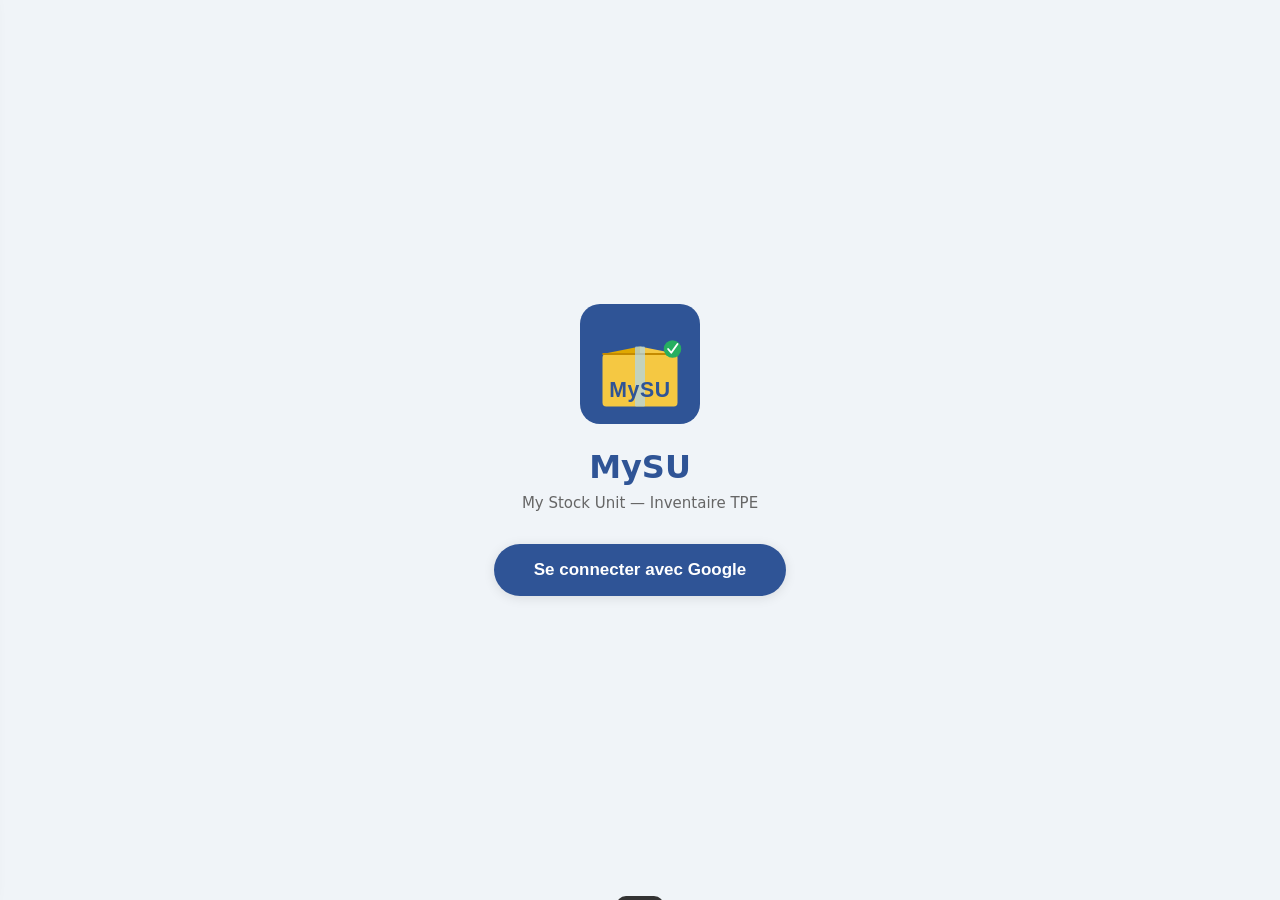
==== mysu/index.html @ 3d279bc9 "MySU v1.0 — PWA inventaire TPE complète (5 phases) Phase 1: Socle PWA + OAuth2 + tableau + gestes + " ====
<!DOCTYPE html>
<html lang="fr">
<head>
  <meta charset="UTF-8">
  <meta name="viewport" content="width=device-width, initial-scale=1.0, user-scalable=no">
  <meta name="theme-color" content="#2F5496">
  <meta name="apple-mobile-web-app-capable" content="yes">
  <meta name="apple-mobile-web-app-status-bar-style" content="black-translucent">
  <title>MySU</title>
  <link rel="manifest" href="manifest.json">
  <link rel="icon" href="icon.svg" type="image/svg+xml">
  <link rel="apple-touch-icon" href="icon.svg">
  <link rel="stylesheet" href="style.css">
</head>
<body>

  <!-- OFFLINE BANNER -->
  <div id="offline-banner">⚠ Mode offline — données en cache</div>

  <!-- ======== LOGIN SCREEN ======== -->
  <div id="login-screen">
    <img src="icon.svg" alt="MySU">
    <h1>MySU</h1>
    <p>My Stock Unit — Inventaire TPE</p>
    <button id="btn-login">Se connecter avec Google</button>
  </div>

  <!-- ======== ONBOARDING SCREEN ======== -->
  <div id="onboarding-screen">
    <h2>Bienvenue sur MySU !</h2>
    <p>Connecte ton inventaire Google Sheet ou crée-en un nouveau.</p>
    <div class="onboard-buttons">
      <button class="onboard-btn primary" id="btn-pick-existing">📂 Choisir un Sheet existant</button>
      <button class="onboard-btn secondary" id="btn-create-new">✨ Créer un nouvel inventaire</button>
    </div>
  </div>

  <!-- ======== MAIN APP ======== -->
  <div id="app-screen">

    <!-- Top bar -->
    <div id="top-bar">
      <div>
        <h1>MySU</h1>
        <div class="user-email" id="user-email"></div>
      </div>
      <button id="btn-refresh" title="Actualiser">🔄</button>
    </div>

    <!-- Selection banner -->
    <div id="selection-banner">
      <span class="sel-count" id="sel-count">0 article(s)</span>
      <div class="sel-actions">
        <button class="sel-btn sel-btn-copy" id="btn-sel-copy">Copier</button>
        <button class="sel-btn sel-btn-email" id="btn-sel-email">Email</button>
        <button class="sel-btn sel-btn-cancel" id="btn-sel-cancel">Annuler</button>
      </div>
    </div>

    <!-- Table area -->
    <div id="table-container">
      <div class="table-section-title">Stock</div>
      <table id="stock-table">
        <thead>
          <tr>
            <th class="col-check">☐</th>
            <th>Produit</th>
            <th>TPE</th>
            <th>Base</th>
            <th>Banque</th>
            <th>Date</th>
            <th>Client</th>
          </tr>
        </thead>
        <tbody>
          <tr><td colspan="7" style="text-align:center;color:#999;padding:30px;">Chargement...</td></tr>
        </tbody>
      </table>

      <div class="separator"></div>

      <div class="table-section-title">Demandes d'intervention</div>
      <table id="demandes-table">
        <thead>
          <tr>
            <th>Demande</th>
            <th>Compte</th>
            <th>Raison Sociale</th>
          </tr>
        </thead>
        <tbody>
          <tr><td colspan="3" style="text-align:center;color:#999;padding:20px;">Chargement...</td></tr>
        </tbody>
      </table>
    </div>

    <!-- Action bar -->
    <div id="action-bar">
      <button id="btn-menu">
        <span class="bar-icon">☰</span>
        <span class="bar-label">Menu</span>
      </button>
      <button id="btn-scan">
        <span class="bar-icon">📷</span>
        <span class="bar-label">Scan</span>
      </button>
      <button id="btn-add">
        <span class="bar-icon">＋</span>
        <span class="bar-label">Ajouter</span>
      </button>
      <button id="btn-email">
        <span class="bar-icon">✉</span>
        <span class="bar-label">Email</span>
        <span class="email-badge" id="email-badge">0</span>
      </button>
    </div>
  </div>

  <!-- ======== SIDE MENU ======== -->
  <div id="menu-overlay"></div>
  <div id="side-menu">
    <button id="btn-menu-close">✕</button>
    <h2>☰ Paramètres</h2>

    <div class="menu-group">
      <label>Nom du fichier</label>
      <input type="text" id="menu-sheet-name" placeholder="Inventaire Avril 2026">
    </div>

    <div class="menu-group">
      <label>ID du Sheet</label>
      <input type="text" id="menu-sheet-id" readonly>
    </div>

    <div class="menu-group">
      <label>Compte Google</label>
      <div id="menu-email" style="padding:10px 0;font-size:14px;color:#333;">—</div>
    </div>

    <div class="menu-group">
      <label>Thème</label>
      <div style="display:flex;gap:8px;">
        <button class="choice-btn selected" id="btn-theme-light" data-theme="light">☀️ Clair</button>
        <button class="choice-btn" id="btn-theme-dark" data-theme="dark">🌙 Sombre</button>
      </div>
    </div>

    <button id="btn-change-sheet">📂 Changer de Sheet</button>
    <button id="btn-logout">🚪 Se déconnecter</button>
  </div>

  <!-- ======== ADD FORM MODAL ======== -->
  <div id="add-modal">
    <div id="add-form">
      <h2>＋ Ajouter un article</h2>

      <div class="form-group">
        <label>Produit</label>
        <select id="add-product"></select>
      </div>

      <div class="form-group">
        <label>Barcode TPE</label>
        <input type="text" id="add-tpe" placeholder="Numéro du TPE" inputmode="numeric">
      </div>

      <div class="form-group" id="add-base-group">
        <label>Barcode Base</label>
        <input type="text" id="add-base" placeholder="Numéro de la base" inputmode="numeric">
      </div>

      <div class="form-group">
        <label>Banque</label>
        <input type="hidden" id="add-banque-value" value="JDC">
        <div class="btn-group" id="banque-buttons">
          <button type="button" class="choice-btn selected" data-value="JDC">JDC</button>
          <button type="button" class="choice-btn" data-value="CRCA31">CRCA31</button>
          <button type="button" class="choice-btn" data-value="">Autre</button>
        </div>
      </div>

      <div class="form-group">
        <label>Date</label>
        <input type="date" id="add-date">
      </div>

      <div class="form-group">
        <label>Client</label>
        <input type="hidden" id="add-client-value" value="MLSTECH / BARDOUX A.">
        <div class="btn-group" id="client-buttons">
          <button type="button" class="choice-btn selected" data-value="MLSTECH / BARDOUX A.">MLSTECH / BARDOUX A.</button>
          <button type="button" class="choice-btn" data-value="RECEP. (RET. GARANTIE)">RECEP. (RET. GARANTIE)</button>
          <button type="button" class="choice-btn" data-value="RECEPTION">RECEPTION</button>
          <button type="button" class="choice-btn" data-value="">Autre</button>
        </div>
      </div>

      <button id="btn-add-submit">AJOUTER AU STOCK</button>
      <button id="btn-add-cancel">Annuler</button>
    </div>
  </div>

  <!-- ======== ACTION SHEET (swipe) ======== -->
  <div id="action-sheet">
    <div id="action-sheet-content">
      <h3></h3>
      <div class="action-subtitle"></div>
      <div id="action-options"></div>
      <button id="btn-action-cancel">Annuler</button>
    </div>
  </div>

  <!-- ======== BASKET MODAL ======== -->
  <div id="basket-modal">
    <div id="basket-content">
      <h3>Panier Email</h3>
      <div id="basket-count"></div>
      <div id="basket-list"></div>
      <button id="btn-basket-send" class="basket-btn-send">Copier + ouvrir Gmail</button>
      <button id="btn-basket-clear" class="basket-btn-clear">Vider le panier</button>
      <button id="btn-basket-close" class="basket-btn-close">Fermer</button>
    </div>
  </div>

  <!-- ======== SCAN MODE CHOOSER ======== -->
  <div id="scan-chooser">
    <div id="scan-chooser-content">
      <h3>Scanner / Photo</h3>
      <div class="action-option blue" id="btn-mode-barcode">
        <div class="action-icon">📷</div>
        <div>
          <div class="action-text">Scan barcode</div>
          <div class="action-desc">Caméra temps réel — ZXing</div>
        </div>
      </div>
      <div class="action-option green" id="btn-mode-camera">
        <div class="action-icon">📸</div>
        <div>
          <div class="action-text">Photo étiquette</div>
          <div class="action-desc">Prendre une photo — OCR Tesseract</div>
        </div>
      </div>
      <div class="action-option gray" id="btn-mode-gallery">
        <div class="action-icon">🖼️</div>
        <div>
          <div class="action-text">Depuis la galerie</div>
          <div class="action-desc">Sélectionner une image existante</div>
        </div>
      </div>
      <button id="btn-scan-chooser-close" class="scan-result-btn-cancel">Annuler</button>
    </div>
  </div>

  <!-- ======== OCR OVERLAY ======== -->
  <div id="ocr-overlay">
    <input type="file" id="ocr-file-input" accept="image/*" style="display:none;">
  </div>

  <!-- ======== OCR PROGRESS ======== -->
  <div id="ocr-progress">
    <div class="spinner"></div>
    <div id="ocr-progress-text">Analyse en cours...</div>
  </div>

  <!-- ======== OCR RESULT ======== -->
  <div id="ocr-result">
    <div id="ocr-result-content"></div>
  </div>

  <!-- ======== SCANNER OVERLAY ======== -->
  <div id="scanner-overlay">
    <div id="scanner-header">
      <h3>Scanner un barcode</h3>
      <button id="btn-scanner-close">✕</button>
    </div>
    <div id="scanner-viewport">
      <video id="scanner-video" autoplay playsinline muted></video>
      <div id="scanner-zone">
        <div class="scan-corner tl"></div>
        <div class="scan-corner tr"></div>
        <div class="scan-corner bl"></div>
        <div class="scan-corner br"></div>
        <div id="scanner-line"></div>
      </div>
    </div>
    <div id="scanner-status">Initialisation...</div>
  </div>

  <!-- ======== SCAN RESULT ======== -->
  <div id="scan-result">
    <div id="scan-result-content"></div>
  </div>

  <!-- ======== LEARNING MODE ======== -->
  <div id="learning-modal">
    <div id="learning-content"></div>
  </div>

  <!-- ======== CONFIRM DIALOG ======== -->
  <div id="confirm-dialog">
    <div id="confirm-dialog-box">
      <h3></h3>
      <p></p>
      <div class="confirm-buttons">
        <button id="btn-confirm-no">Annuler</button>
        <button id="btn-confirm-yes">Confirmer</button>
      </div>
    </div>
  </div>

  <!-- ======== TOAST ======== -->
  <div id="toast"></div>

  <!-- ======== LOADING ======== -->
  <div id="loading"><div class="spinner"></div></div>

  <!-- ======== SCRIPTS ======== -->
  <script src="https://accounts.google.com/gsi/client" onload="onGisLoaded()" async defer></script>
  <script src="https://apis.google.com/js/api.js" onload="onGapiLoaded()" async defer></script>
  <script src="zxing.min.js" defer></script>
  <script src="sheets.js"></script>
  <script src="ui.js"></script>
  <script src="gestures.js"></script>
  <script src="tesseract.min.js"></script>
  <script src="clipboard.js"></script>
  <script src="scanner.js"></script>
  <script src="ocr.js"></script>
  <script src="rules.js"></script>
  <script src="offline.js"></script>
  <script src="app.js"></script>

  <!-- Service Worker -->
  <script>
    if ('serviceWorker' in navigator) {
      navigator.serviceWorker.register('service-worker.js')
        .then(() => console.log('SW registered'))
        .catch(err => console.error('SW error:', err));
    }
  </script>

</body>
</html>
---- mysu/style.css ----
/* ============================================
   MySU — Style principal
   ============================================ */

:root {
  --primary: #2F5496;
  --primary-light: #e8f0fe;
  --green: #28a745;
  --green-bg: #d4edda;
  --gray: #6c757d;
  --gray-bg: #e9ecef;
  --red: #dc3545;
  --red-bg: #f8d7da;
  --orange: #f0ad4e;
  --orange-bg: #fff3cd;
  --white: #ffffff;
  --bg: #f0f4f8;
  --text: #1a1a2e;
  --text-light: #666;
  --shadow: 0 2px 12px rgba(0,0,0,0.1);
  --radius: 12px;
}

* { margin: 0; padding: 0; box-sizing: border-box; }

body {
  font-family: 'Segoe UI', system-ui, -apple-system, sans-serif;
  background: var(--bg);
  color: var(--text);
  min-height: 100vh;
  display: flex;
  flex-direction: column;
  -webkit-user-select: none;
  user-select: none;
  overflow-x: hidden;
}

/* ---- HEADER / OFFLINE BANNER ---- */
#offline-banner {
  display: none;
  background: var(--orange-bg);
  color: #856404;
  text-align: center;
  padding: 8px;
  font-size: 13px;
  font-weight: 600;
  border-bottom: 2px solid var(--orange);
}

#offline-banner.visible { display: block; }

/* ---- LOGIN SCREEN ---- */
#login-screen {
  display: flex;
  flex-direction: column;
  align-items: center;
  justify-content: center;
  flex: 1;
  padding: 40px 20px;
  text-align: center;
}

#login-screen img {
  width: 120px;
  height: 120px;
  margin-bottom: 24px;
}

#login-screen h1 {
  font-size: 32px;
  color: var(--primary);
  margin-bottom: 8px;
}

#login-screen p {
  color: var(--text-light);
  margin-bottom: 32px;
  font-size: 15px;
}

#btn-login {
  background: var(--primary);
  color: white;
  border: none;
  padding: 16px 40px;
  border-radius: 50px;
  font-size: 17px;
  font-weight: bold;
  cursor: pointer;
  box-shadow: var(--shadow);
  transition: transform 0.15s;
}

#btn-login:active { transform: scale(0.96); }

/* ---- ONBOARDING ---- */
#onboarding-screen {
  display: none;
  flex-direction: column;
  align-items: center;
  justify-content: center;
  flex: 1;
  padding: 40px 20px;
  text-align: center;
}

#onboarding-screen h2 {
  color: var(--primary);
  margin-bottom: 12px;
}

#onboarding-screen p {
  color: var(--text-light);
  margin-bottom: 24px;
  max-width: 400px;
}

.onboard-buttons {
  display: flex;
  flex-direction: column;
  gap: 12px;
  width: 100%;
  max-width: 320px;
}

.onboard-btn {
  padding: 16px;
  border-radius: var(--radius);
  font-size: 15px;
  font-weight: 600;
  cursor: pointer;
  border: 2px solid var(--primary);
  transition: transform 0.15s;
}

.onboard-btn:active { transform: scale(0.96); }

.onboard-btn.primary {
  background: var(--primary);
  color: white;
}

.onboard-btn.secondary {
  background: white;
  color: var(--primary);
}

/* ---- MAIN APP ---- */
#app-screen {
  display: none;
  flex-direction: column;
  flex: 1;
  padding-bottom: 70px; /* space for action bar */
}

/* Top bar */
#top-bar {
  background: var(--primary);
  color: white;
  padding: 14px 20px;
  display: flex;
  align-items: center;
  justify-content: space-between;
  box-shadow: 0 2px 8px rgba(0,0,0,0.15);
}

#top-bar h1 {
  font-size: 20px;
  font-weight: bold;
}

#top-bar .user-email {
  font-size: 12px;
  opacity: 0.8;
}

#btn-refresh {
  background: none;
  border: none;
  color: white;
  font-size: 22px;
  cursor: pointer;
  padding: 4px 8px;
}

/* ---- TABLE AREA ---- */
#table-container {
  flex: 1;
  overflow-y: auto;
  overflow-x: auto;
  padding: 12px;
  -webkit-overflow-scrolling: touch;
}

.table-section-title {
  font-size: 14px;
  font-weight: bold;
  color: var(--primary);
  padding: 10px 6px 6px;
  text-transform: uppercase;
  letter-spacing: 0.5px;
}

.separator {
  height: 16px;
  border-bottom: 2px dashed #ccc;
  margin: 8px 0 16px;
}

/* Table */
#stock-table, #demandes-table {
  width: 100%;
  border-collapse: collapse;
  font-size: 13px;
  background: white;
  border-radius: var(--radius);
  overflow: hidden;
  box-shadow: var(--shadow);
  margin-bottom: 8px;
}

#stock-table th, #demandes-table th {
  background: var(--primary);
  color: white;
  padding: 10px 8px;
  text-align: left;
  font-size: 12px;
  font-weight: 600;
  white-space: nowrap;
  position: sticky;
  top: 0;
  z-index: 2;
}

#stock-table td, #demandes-table td {
  padding: 10px 8px;
  border-bottom: 1px solid #eee;
  white-space: nowrap;
  max-width: 180px;
  overflow: hidden;
  text-overflow: ellipsis;
}

#stock-table tbody tr, #demandes-table tbody tr {
  transition: background 0.2s, transform 0.2s;
  position: relative;
  touch-action: pan-y;
}

/* Row states */
tr.status-posed { background: var(--green-bg) !important; }
tr.status-transferred { background: var(--gray-bg) !important; }
tr.status-deleted { background: var(--red-bg) !important; }
tr.status-deleted td { text-decoration: line-through; color: #999; }

/* Checkbox column */
td.col-check, th.col-check {
  width: 36px;
  text-align: center;
  padding: 10px 4px;
}

td.col-check input[type="checkbox"] {
  width: 18px;
  height: 18px;
  cursor: pointer;
  accent-color: var(--primary);
}

/* Row swiping visual */
tr.swiping-right { background: var(--green-bg) !important; }
tr.swiping-left { background: var(--red-bg) !important; }

/* ---- SELECTION BANNER ---- */
#selection-banner {
  display: none;
  position: fixed;
  top: 0;
  left: 0;
  right: 0;
  background: var(--primary);
  color: white;
  padding: 12px 16px;
  z-index: 100;
  align-items: center;
  justify-content: space-between;
  box-shadow: 0 3px 10px rgba(0,0,0,0.2);
  font-size: 14px;
}

#selection-banner.visible { display: flex; }

#selection-banner .sel-count { font-weight: bold; }

#selection-banner .sel-actions {
  display: flex;
  gap: 8px;
}

#selection-banner .sel-btn {
  padding: 6px 16px;
  border-radius: 8px;
  font-size: 13px;
  font-weight: bold;
  border: none;
  cursor: pointer;
}

.sel-btn-copy { background: white; color: var(--primary); }
.sel-btn-email { background: var(--orange); color: #333; }
.sel-btn-cancel { background: var(--red); color: white; }

/* ---- ACTION BAR (bottom) ---- */
#action-bar {
  position: fixed;
  bottom: 0;
  left: 0;
  right: 0;
  display: flex;
  background: white;
  box-shadow: 0 -3px 10px rgba(0,0,0,0.1);
  z-index: 50;
  border-top: 1px solid #ddd;
}

#action-bar button {
  flex: 1;
  padding: 14px 8px;
  border: none;
  background: white;
  font-size: 13px;
  font-weight: 600;
  cursor: pointer;
  display: flex;
  flex-direction: column;
  align-items: center;
  gap: 3px;
  color: var(--text-light);
  transition: color 0.15s;
  position: relative;
}

#action-bar button:active { background: var(--primary-light); }

#action-bar button .bar-icon {
  font-size: 22px;
}

#action-bar button .bar-label {
  font-size: 11px;
}

.email-badge {
  position: absolute;
  top: 6px;
  right: calc(50% - 24px);
  background: var(--red);
  color: white;
  font-size: 10px;
  font-weight: bold;
  padding: 1px 6px;
  border-radius: 10px;
  display: none;
}

.email-badge.visible { display: block; }

/* ---- SIDE MENU ---- */
#side-menu {
  position: fixed;
  top: 0;
  left: -300px;
  width: 280px;
  height: 100%;
  background: white;
  z-index: 200;
  box-shadow: 4px 0 20px rgba(0,0,0,0.2);
  transition: left 0.3s ease;
  overflow-y: auto;
  padding: 24px 20px;
}

#side-menu.open { left: 0; }

#menu-overlay {
  display: none;
  position: fixed;
  top: 0;
  left: 0;
  right: 0;
  bottom: 0;
  background: rgba(0,0,0,0.4);
  z-index: 199;
}

#menu-overlay.visible { display: block; }

#side-menu h2 {
  color: var(--primary);
  font-size: 20px;
  margin-bottom: 24px;
  padding-bottom: 12px;
  border-bottom: 2px solid var(--primary);
}

.menu-group {
  margin-bottom: 20px;
}

.menu-group label {
  display: block;
  font-size: 12px;
  font-weight: 600;
  color: var(--text-light);
  text-transform: uppercase;
  margin-bottom: 6px;
}

.menu-group input, .menu-group select {
  width: 100%;
  padding: 10px 12px;
  border: 2px solid #ddd;
  border-radius: 8px;
  font-size: 14px;
  outline: none;
}

.menu-group input:focus, .menu-group select:focus {
  border-color: var(--primary);
}

#btn-menu-close {
  position: absolute;
  top: 16px;
  right: 16px;
  background: none;
  border: none;
  font-size: 24px;
  cursor: pointer;
  color: var(--text-light);
}

#btn-logout {
  width: 100%;
  padding: 12px;
  background: var(--red);
  color: white;
  border: none;
  border-radius: 8px;
  font-size: 14px;
  font-weight: bold;
  cursor: pointer;
  margin-top: 20px;
}

#btn-change-sheet {
  width: 100%;
  padding: 12px;
  background: var(--primary);
  color: white;
  border: none;
  border-radius: 8px;
  font-size: 14px;
  font-weight: bold;
  cursor: pointer;
  margin-top: 8px;
}

/* ---- ADD FORM MODAL ---- */
#add-modal {
  display: none;
  position: fixed;
  top: 0;
  left: 0;
  right: 0;
  bottom: 0;
  z-index: 150;
  background: rgba(0,0,0,0.4);
  justify-content: center;
  align-items: flex-end;
}

#add-modal.visible { display: flex; }

#add-form {
  background: white;
  width: 100%;
  max-width: 500px;
  max-height: 85vh;
  border-radius: 20px 20px 0 0;
  padding: 24px 20px;
  overflow-y: auto;
  animation: slideUp 0.3s ease;
}

@keyframes slideUp {
  from { transform: translateY(100%); }
  to { transform: translateY(0); }
}

#add-form h2 {
  color: var(--green);
  font-size: 20px;
  margin-bottom: 20px;
  text-align: center;
}

.form-group {
  margin-bottom: 14px;
}

.form-group label {
  display: block;
  font-size: 13px;
  font-weight: 600;
  color: var(--text-light);
  margin-bottom: 4px;
}

.form-group input, .form-group select {
  width: 100%;
  padding: 12px;
  border: 2px solid #ddd;
  border-radius: 10px;
  font-size: 15px;
  outline: none;
}

.form-group input:focus, .form-group select:focus {
  border-color: var(--primary);
}

/* Button group for banque / client */
.btn-group {
  display: flex;
  gap: 6px;
  flex-wrap: wrap;
}

.btn-group .choice-btn {
  padding: 10px 14px;
  border: 2px solid var(--primary);
  border-radius: 10px;
  background: white;
  color: var(--primary);
  font-size: 13px;
  font-weight: 600;
  cursor: pointer;
  transition: all 0.15s;
}

.btn-group .choice-btn.selected {
  background: var(--primary);
  color: white;
}

.btn-group .choice-btn:active { transform: scale(0.95); }

#btn-add-submit {
  width: 100%;
  padding: 16px;
  background: var(--green);
  color: white;
  border: none;
  border-radius: 12px;
  font-size: 17px;
  font-weight: bold;
  cursor: pointer;
  margin-top: 8px;
}

#btn-add-submit:active { transform: scale(0.97); }

#btn-add-cancel {
  width: 100%;
  padding: 12px;
  background: none;
  border: none;
  color: var(--text-light);
  font-size: 14px;
  cursor: pointer;
  margin-top: 8px;
}

/* ---- SWIPE ACTION SHEET ---- */
#action-sheet {
  display: none;
  position: fixed;
  top: 0;
  left: 0;
  right: 0;
  bottom: 0;
  z-index: 160;
  background: rgba(0,0,0,0.4);
  justify-content: center;
  align-items: flex-end;
}

#action-sheet.visible { display: flex; }

#action-sheet-content {
  background: white;
  width: 100%;
  max-width: 500px;
  border-radius: 20px 20px 0 0;
  padding: 24px 20px;
  animation: slideUp 0.3s ease;
}

#action-sheet-content h3 {
  text-align: center;
  color: var(--primary);
  margin-bottom: 8px;
}

#action-sheet-content .action-subtitle {
  text-align: center;
  color: var(--text-light);
  font-size: 13px;
  margin-bottom: 20px;
}

.action-option {
  display: flex;
  align-items: center;
  gap: 14px;
  padding: 16px;
  border-radius: 12px;
  margin-bottom: 8px;
  cursor: pointer;
  transition: background 0.15s;
  border: 2px solid #eee;
}

.action-option:active { transform: scale(0.98); }

.action-option .action-icon { font-size: 28px; }

.action-option .action-text {
  font-size: 15px;
  font-weight: 600;
}

.action-option .action-desc {
  font-size: 12px;
  color: var(--text-light);
}

.action-option.green { border-color: var(--green); background: var(--green-bg); }
.action-option.gray { border-color: var(--gray); background: var(--gray-bg); }
.action-option.red { border-color: var(--red); background: var(--red-bg); }
.action-option.blue { border-color: var(--primary); background: var(--primary-light); }

#btn-action-cancel {
  width: 100%;
  padding: 14px;
  background: none;
  border: 2px solid #ddd;
  border-radius: 12px;
  font-size: 15px;
  font-weight: 600;
  color: var(--text-light);
  cursor: pointer;
  margin-top: 4px;
}

/* ---- CONFIRM DIALOG ---- */
#confirm-dialog {
  display: none;
  position: fixed;
  top: 0; left: 0; right: 0; bottom: 0;
  z-index: 170;
  background: rgba(0,0,0,0.5);
  justify-content: center;
  align-items: center;
}

#confirm-dialog.visible { display: flex; }

#confirm-dialog-box {
  background: white;
  border-radius: 16px;
  padding: 28px 24px;
  max-width: 340px;
  width: 90%;
  text-align: center;
  box-shadow: 0 10px 40px rgba(0,0,0,0.2);
}

#confirm-dialog-box h3 { color: var(--text); margin-bottom: 8px; }
#confirm-dialog-box p { color: var(--text-light); font-size: 14px; margin-bottom: 20px; }

.confirm-buttons { display: flex; gap: 10px; }

.confirm-buttons button {
  flex: 1;
  padding: 12px;
  border-radius: 10px;
  font-size: 15px;
  font-weight: bold;
  cursor: pointer;
  border: none;
}

#btn-confirm-yes { background: var(--red); color: white; }
#btn-confirm-no { background: #eee; color: var(--text); }

/* ---- TOAST ---- */
#toast {
  position: fixed;
  bottom: 80px;
  left: 50%;
  transform: translateX(-50%) translateY(100px);
  background: #333;
  color: white;
  padding: 12px 24px;
  border-radius: 10px;
  font-size: 14px;
  font-weight: 600;
  z-index: 300;
  transition: transform 0.3s ease;
  pointer-events: none;
}

#toast.visible { transform: translateX(-50%) translateY(0); }

/* ---- LOADING ---- */
#loading {
  display: none;
  position: fixed;
  top: 0; left: 0; right: 0; bottom: 0;
  background: rgba(255,255,255,0.8);
  z-index: 250;
  justify-content: center;
  align-items: center;
}

#loading.visible { display: flex; }

.spinner {
  width: 40px;
  height: 40px;
  border: 4px solid #ddd;
  border-top-color: var(--primary);
  border-radius: 50%;
  animation: spin 0.8s linear infinite;
}

@keyframes spin { to { transform: rotate(360deg); } }

/* ---- BASKET MODAL (Phase 3) ---- */
#basket-modal {
  display: none;
  position: fixed;
  top: 0; left: 0; right: 0; bottom: 0;
  z-index: 155;
  background: rgba(0,0,0,0.4);
  justify-content: center;
  align-items: flex-end;
}

#basket-modal.visible { display: flex; }

#basket-content {
  background: white;
  width: 100%;
  max-width: 500px;
  max-height: 80vh;
  border-radius: 20px 20px 0 0;
  padding: 24px 20px;
  overflow-y: auto;
  animation: slideUp 0.3s ease;
}

#basket-content h3 {
  text-align: center;
  color: var(--orange);
  font-size: 20px;
  margin-bottom: 4px;
}

#basket-count {
  text-align: center;
  color: var(--text-light);
  font-size: 13px;
  margin-bottom: 16px;
}

.basket-item {
  display: flex;
  align-items: center;
  justify-content: space-between;
  padding: 12px;
  background: #f8f9fa;
  border-radius: 10px;
  margin-bottom: 8px;
  border-left: 4px solid var(--orange);
}

.basket-item-info {
  display: flex;
  flex-direction: column;
  gap: 2px;
  font-size: 13px;
}

.basket-item-info strong {
  font-size: 14px;
  color: var(--text);
}

.basket-item-info span {
  color: var(--text-light);
}

.basket-item-remove {
  background: none;
  border: none;
  color: var(--red);
  font-size: 18px;
  cursor: pointer;
  padding: 4px 8px;
}

.basket-btn-send {
  width: 100%;
  padding: 16px;
  background: var(--orange);
  color: #333;
  border: none;
  border-radius: 12px;
  font-size: 17px;
  font-weight: bold;
  cursor: pointer;
  margin-top: 12px;
}

.basket-btn-send:active { transform: scale(0.97); }

.basket-btn-clear {
  width: 100%;
  padding: 12px;
  background: none;
  border: 2px solid var(--red);
  border-radius: 12px;
  color: var(--red);
  font-size: 14px;
  font-weight: 600;
  cursor: pointer;
  margin-top: 8px;
}

.basket-btn-close {
  width: 100%;
  padding: 12px;
  background: none;
  border: none;
  color: var(--text-light);
  font-size: 14px;
  cursor: pointer;
  margin-top: 4px;
}

/* ---- LEARNING MODE (Phase 5) ---- */
#learning-modal {
  display: none;
  position: fixed;
  top: 0; left: 0; right: 0; bottom: 0;
  z-index: 190;
  background: rgba(0,0,0,0.4);
  justify-content: center;
  align-items: flex-end;
}

#learning-modal.visible { display: flex; }

#learning-content {
  background: white;
  width: 100%;
  max-width: 500px;
  border-radius: 20px 20px 0 0;
  padding: 24px 20px;
  animation: slideUp 0.3s ease;
}

#learning-content h3 {
  text-align: center;
  color: var(--primary);
  font-size: 20px;
  margin-bottom: 4px;
}

.learning-subtitle {
  text-align: center;
  color: var(--text-light);
  font-size: 13px;
  margin-bottom: 16px;
}

.learning-step {
  text-align: center;
  font-size: 12px;
  font-weight: bold;
  color: var(--primary);
  background: var(--primary-light);
  padding: 6px 16px;
  border-radius: 20px;
  display: inline-block;
  margin: 0 auto 12px;
  width: 100%;
}

.learning-question {
  font-size: 16px;
  font-weight: 600;
  text-align: center;
  margin-bottom: 16px;
  color: var(--text);
}

.learning-input {
  width: 100%;
  padding: 14px;
  border: 2px solid #ddd;
  border-radius: 12px;
  font-size: 16px;
  outline: none;
  margin-bottom: 12px;
}

.learning-input:focus { border-color: var(--primary); }

.learning-choices {
  display: flex;
  flex-direction: column;
  gap: 8px;
  margin-bottom: 12px;
}

.learning-choice {
  padding: 16px;
  border: 2px solid #ddd;
  border-radius: 12px;
  background: white;
  font-size: 15px;
  font-weight: 600;
  cursor: pointer;
  text-align: left;
  transition: all 0.15s;
}

.learning-choice:active {
  transform: scale(0.98);
  background: var(--primary-light);
  border-color: var(--primary);
}

.learning-btn-next {
  width: 100%;
  padding: 16px;
  background: var(--primary);
  color: white;
  border: none;
  border-radius: 12px;
  font-size: 17px;
  font-weight: bold;
  cursor: pointer;
}

.learning-btn-cancel {
  width: 100%;
  padding: 12px;
  background: none;
  border: none;
  color: var(--text-light);
  font-size: 14px;
  cursor: pointer;
  margin-top: 8px;
}

/* ---- DARK THEME (Phase 5) ---- */
body.dark-theme {
  --bg: #1a1a2e;
  --text: #e0e0e0;
  --text-light: #999;
  --white: #16213e;
}

body.dark-theme #top-bar { background: #16213e; }

body.dark-theme #stock-table,
body.dark-theme #demandes-table {
  background: #16213e;
}

body.dark-theme #stock-table th,
body.dark-theme #demandes-table th {
  background: #0f3460;
}

body.dark-theme #stock-table td,
body.dark-theme #demandes-table td {
  border-bottom-color: #2a2a4a;
  color: #ccc;
}

body.dark-theme #action-bar {
  background: #16213e;
  border-top-color: #2a2a4a;
}

body.dark-theme #action-bar button {
  background: #16213e;
  color: #999;
}

body.dark-theme #action-bar button:active { background: #0f3460; }

body.dark-theme #side-menu { background: #16213e; }
body.dark-theme #side-menu h2 { color: #7ec8e3; border-bottom-color: #7ec8e3; }
body.dark-theme .menu-group input { background: #1a1a2e; color: #ccc; border-color: #2a2a4a; }
body.dark-theme .menu-group label { color: #888; }

body.dark-theme #add-form,
body.dark-theme #action-sheet-content,
body.dark-theme #scan-result-content,
body.dark-theme #ocr-result-content,
body.dark-theme #basket-content,
body.dark-theme #learning-content,
body.dark-theme #scan-chooser-content,
body.dark-theme #confirm-dialog-box {
  background: #16213e;
  color: #ccc;
}

body.dark-theme .form-group input,
body.dark-theme .form-group select,
body.dark-theme .ocr-field input,
body.dark-theme .learning-input {
  background: #1a1a2e;
  color: #ccc;
  border-color: #2a2a4a;
}

body.dark-theme .choice-btn {
  background: #1a1a2e;
  color: #7ec8e3;
  border-color: #7ec8e3;
}

body.dark-theme .choice-btn.selected {
  background: #0f3460;
  color: white;
}

body.dark-theme .action-option { border-color: #2a2a4a; }
body.dark-theme .action-option.green { background: #1a3a2a; border-color: #28a745; }
body.dark-theme .action-option.gray { background: #2a2a3a; border-color: #6c757d; }
body.dark-theme .action-option.red { background: #3a1a1a; border-color: #dc3545; }
body.dark-theme .action-option.blue { background: #1a2a3a; border-color: #2F5496; }

body.dark-theme .learning-choice {
  background: #1a1a2e;
  border-color: #2a2a4a;
  color: #ccc;
}

body.dark-theme .basket-item { background: #1a1a2e; }
body.dark-theme .scan-result-info { background: #1a2a3a; }
body.dark-theme .ocr-raw-text { background: #1a1a2e; }

body.dark-theme tr.status-posed { background: #1a3a2a !important; }
body.dark-theme tr.status-transferred { background: #2a2a3a !important; }
body.dark-theme tr.status-deleted { background: #3a1a1a !important; }

body.dark-theme #login-screen h1 { color: #7ec8e3; }
body.dark-theme #btn-login { background: #0f3460; }

/* ---- SCAN CHOOSER (Phase 4) ---- */
#scan-chooser {
  display: none;
  position: fixed;
  top: 0; left: 0; right: 0; bottom: 0;
  z-index: 155;
  background: rgba(0,0,0,0.4);
  justify-content: center;
  align-items: flex-end;
}

#scan-chooser.visible { display: flex; }

#scan-chooser-content {
  background: white;
  width: 100%;
  max-width: 500px;
  border-radius: 20px 20px 0 0;
  padding: 24px 20px;
  animation: slideUp 0.3s ease;
}

#scan-chooser-content h3 {
  text-align: center;
  color: var(--primary);
  margin-bottom: 16px;
}

/* ---- OCR PROGRESS ---- */
#ocr-progress {
  display: none;
  position: fixed;
  top: 0; left: 0; right: 0; bottom: 0;
  z-index: 260;
  background: rgba(255,255,255,0.92);
  flex-direction: column;
  justify-content: center;
  align-items: center;
  gap: 16px;
}

#ocr-progress.visible { display: flex; }

#ocr-progress-text {
  font-size: 15px;
  color: var(--primary);
  font-weight: 600;
}

/* ---- OCR RESULT (Phase 4) ---- */
#ocr-result {
  display: none;
  position: fixed;
  top: 0; left: 0; right: 0; bottom: 0;
  z-index: 185;
  background: rgba(0,0,0,0.4);
  justify-content: center;
  align-items: flex-end;
}

#ocr-result.visible { display: flex; }

#ocr-result-content {
  background: white;
  width: 100%;
  max-width: 500px;
  max-height: 85vh;
  border-radius: 20px 20px 0 0;
  padding: 24px 20px;
  overflow-y: auto;
  animation: slideUp 0.3s ease;
}

#ocr-result-content h3 {
  text-align: center;
  font-size: 20px;
  margin-bottom: 8px;
}

.ocr-confidence {
  text-align: center;
  font-size: 14px;
  font-weight: bold;
  padding: 6px 16px;
  border-radius: 20px;
  display: inline-block;
  margin: 0 auto 16px;
  width: 100%;
}

.ocr-confidence.good { background: var(--green-bg); color: var(--green); }
.ocr-confidence.medium { background: var(--orange-bg); color: #856404; }
.ocr-confidence.bad { background: var(--red-bg); color: var(--red); }

.ocr-fields {
  display: flex;
  flex-direction: column;
  gap: 10px;
  margin-bottom: 12px;
}

.ocr-field label {
  display: block;
  font-size: 12px;
  font-weight: 600;
  color: var(--text-light);
  text-transform: uppercase;
  margin-bottom: 4px;
}

.ocr-field input {
  width: 100%;
  padding: 10px 12px;
  border: 2px solid #ddd;
  border-radius: 8px;
  font-size: 14px;
  outline: none;
}

.ocr-field input:focus { border-color: var(--primary); }

.ocr-warning {
  font-size: 11px;
  color: var(--red);
  font-weight: 600;
  margin-top: 4px;
}

.ocr-raw-text {
  background: #f8f9fa;
  padding: 12px;
  border-radius: 8px;
  font-family: monospace;
  font-size: 11px;
  white-space: pre-wrap;
  color: var(--text-light);
  max-height: 120px;
  overflow-y: auto;
  margin: 8px 0;
}

/* ---- SCANNER OVERLAY (Phase 2) ---- */
#scanner-overlay {
  display: none;
  position: fixed;
  top: 0; left: 0; right: 0; bottom: 0;
  z-index: 180;
  background: #000;
  flex-direction: column;
}

#scanner-overlay.visible { display: flex; }

#scanner-header {
  display: flex;
  align-items: center;
  justify-content: space-between;
  padding: 12px 16px;
  background: rgba(0,0,0,0.8);
  color: white;
  z-index: 2;
}

#scanner-header h3 { font-size: 16px; }

#btn-scanner-close {
  background: none;
  border: none;
  color: white;
  font-size: 28px;
  cursor: pointer;
  padding: 4px 8px;
}

#scanner-viewport {
  flex: 3;
  position: relative;
  overflow: hidden;
}

#scanner-video {
  width: 100%;
  height: 100%;
  object-fit: cover;
}

#scanner-zone {
  position: absolute;
  top: 50%;
  left: 50%;
  transform: translate(-50%, -50%);
  width: 260px;
  height: 160px;
  border: 2px solid rgba(255,255,255,0.3);
  border-radius: 12px;
  transition: border-color 0.3s;
}

#scanner-zone.detected {
  border-color: var(--green);
  box-shadow: 0 0 30px rgba(40,167,69,0.5);
}

.scan-corner {
  position: absolute;
  width: 24px;
  height: 24px;
  border-color: white;
  border-style: solid;
  border-width: 0;
}
.scan-corner.tl { top: -2px; left: -2px; border-top-width: 3px; border-left-width: 3px; border-radius: 8px 0 0 0; }
.scan-corner.tr { top: -2px; right: -2px; border-top-width: 3px; border-right-width: 3px; border-radius: 0 8px 0 0; }
.scan-corner.bl { bottom: -2px; left: -2px; border-bottom-width: 3px; border-left-width: 3px; border-radius: 0 0 0 8px; }
.scan-corner.br { bottom: -2px; right: -2px; border-bottom-width: 3px; border-right-width: 3px; border-radius: 0 0 8px 0; }

#scanner-line {
  position: absolute;
  top: 0;
  left: 10%;
  width: 80%;
  height: 2px;
  background: var(--red);
  box-shadow: 0 0 8px var(--red);
  animation: scanLine 2s ease-in-out infinite;
}

@keyframes scanLine {
  0%, 100% { top: 10%; }
  50% { top: 90%; }
}

#scanner-status {
  padding: 16px;
  text-align: center;
  color: white;
  font-size: 14px;
  background: rgba(0,0,0,0.8);
  flex: 1;
  display: flex;
  align-items: center;
  justify-content: center;
}

/* ---- SCAN RESULT SHEET ---- */
#scan-result {
  display: none;
  position: fixed;
  top: 0; left: 0; right: 0; bottom: 0;
  z-index: 185;
  background: rgba(0,0,0,0.4);
  justify-content: center;
  align-items: flex-end;
}

#scan-result.visible { display: flex; }

#scan-result-content {
  background: white;
  width: 100%;
  max-width: 500px;
  max-height: 85vh;
  border-radius: 20px 20px 0 0;
  padding: 24px 20px;
  overflow-y: auto;
  animation: slideUp 0.3s ease;
}

#scan-result-content h3 {
  text-align: center;
  color: var(--green);
  font-size: 20px;
  margin-bottom: 16px;
}

.scan-result-info {
  background: var(--primary-light);
  border-radius: 12px;
  padding: 16px;
  margin-bottom: 16px;
}

.scan-result-row {
  padding: 4px 0;
  font-size: 14px;
}

.scan-result-row strong {
  color: var(--primary);
}

.scan-result-code {
  text-align: center;
  font-family: monospace;
  font-size: 13px;
  color: var(--text-light);
  background: #f8f9fa;
  padding: 8px;
  border-radius: 8px;
  margin-bottom: 16px;
}

.scan-result-btn-secondary {
  width: 100%;
  padding: 14px;
  background: var(--primary);
  color: white;
  border: none;
  border-radius: 12px;
  font-size: 15px;
  font-weight: bold;
  cursor: pointer;
  margin-top: 8px;
}

.scan-result-btn-cancel {
  width: 100%;
  padding: 12px;
  background: none;
  border: none;
  color: var(--text-light);
  font-size: 14px;
  cursor: pointer;
  margin-top: 4px;
}
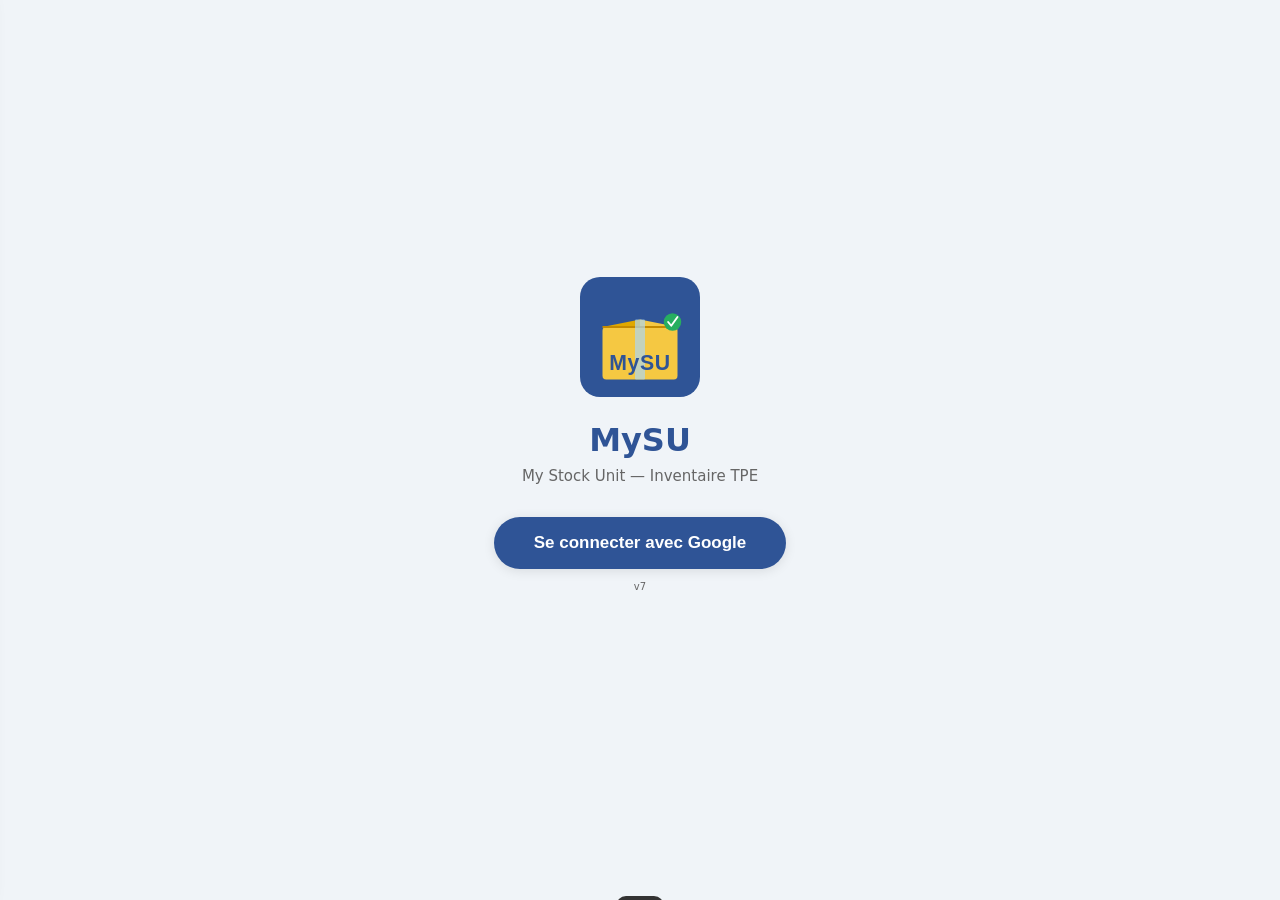
==== commit 1601bf61: "Bump SW cache to v7 + add version label on login screen Forces browser to download fresh app files i" ====
--- a/mysu/index.html
+++ b/mysu/index.html
@@ -23,6 +23,7 @@
     <h1>MySU</h1>
     <p>My Stock Unit — Inventaire TPE</p>
     <button id="btn-login">Se connecter avec Google</button>
+    <p style="font-size:10px;color:#666;margin-top:12px;">v7</p>
   </div>
 
   <!-- ======== ONBOARDING SCREEN ======== -->
@@ -210,6 +211,18 @@
     </div>
   </div>
 
+  <!-- ======== SHEET ID DIALOG ======== -->
+  <div id="sheet-id-dialog">
+    <div id="sheet-id-dialog-box">
+      <h3>Connecter un Sheet existant</h3>
+      <p>Ouvre ton Google Sheet dans le navigateur, copie le lien (URL) et colle-le ici :</p>
+      <input type="text" id="sheet-id-input" placeholder="Colle le lien du Google Sheet ici">
+      <p style="font-size:11px;color:#999;margin-top:4px;">Exemple : https://docs.google.com/spreadsheets/d/1aAb7IE.../edit</p>
+      <button id="btn-sheet-id-submit" class="basket-btn-send">Connecter</button>
+      <button id="btn-sheet-id-cancel" class="basket-btn-close">Annuler</button>
+    </div>
+  </div>
+
   <!-- ======== BASKET MODAL ======== -->
   <div id="basket-modal">
     <div id="basket-content">
@@ -315,26 +328,51 @@
   <div id="loading"><div class="spinner"></div></div>
 
   <!-- ======== SCRIPTS ======== -->
-  <script src="https://accounts.google.com/gsi/client" onload="onGisLoaded()" async defer></script>
-  <script src="https://apis.google.com/js/api.js" onload="onGapiLoaded()" async defer></script>
-  <script src="zxing.min.js" defer></script>
+  <!-- App scripts first (synchronous) -->
+  <script src="zxing.min.js"></script>
+  <script src="tesseract.min.js"></script>
   <script src="sheets.js"></script>
   <script src="ui.js"></script>
   <script src="gestures.js"></script>
-  <script src="tesseract.min.js"></script>
   <script src="clipboard.js"></script>
   <script src="scanner.js"></script>
   <script src="ocr.js"></script>
   <script src="rules.js"></script>
   <script src="offline.js"></script>
   <script src="app.js"></script>
-
-  <!-- Service Worker -->
+  <!-- Google scripts loaded dynamically for better error handling -->
   <script>
+    // Load Google scripts with error detection
+    function loadGoogleScript(src, onSuccess, label) {
+      var s = document.createElement('script');
+      s.src = src;
+      s.async = true;
+      s.onload = function() {
+        console.log(label + ' loaded');
+        onSuccess();
+      };
+      s.onerror = function() {
+        console.error(label + ' FAILED to load — blocked or network error');
+      };
+      document.body.appendChild(s);
+    }
+
+    loadGoogleScript(
+      'https://accounts.google.com/gsi/client',
+      onGisLoaded,
+      'GIS'
+    );
+    loadGoogleScript(
+      'https://apis.google.com/js/api.js',
+      onGapiLoaded,
+      'GAPI'
+    );
+
+    // Service Worker
     if ('serviceWorker' in navigator) {
       navigator.serviceWorker.register('service-worker.js')
-        .then(() => console.log('SW registered'))
-        .catch(err => console.error('SW error:', err));
+        .then(function() { console.log('SW registered'); })
+        .catch(function(err) { console.error('SW error:', err); });
     }
   </script>
 
--- a/mysu/style.css
+++ b/mysu/style.css
@@ -861,6 +861,45 @@
   margin-top: 4px;
 }
 
+/* ---- SHEET ID DIALOG ---- */
+#sheet-id-dialog {
+  display: none;
+  position: fixed;
+  top: 0; left: 0; right: 0; bottom: 0;
+  z-index: 170;
+  background: rgba(0,0,0,0.5);
+  justify-content: center;
+  align-items: center;
+}
+
+#sheet-id-dialog.visible { display: flex; }
+
+#sheet-id-dialog-box {
+  background: white;
+  border-radius: 16px;
+  padding: 28px 24px;
+  max-width: 400px;
+  width: 90%;
+  box-shadow: 0 10px 40px rgba(0,0,0,0.2);
+}
+
+#sheet-id-dialog-box h3 { color: var(--primary); margin-bottom: 8px; }
+#sheet-id-dialog-box p { color: var(--text-light); font-size: 14px; margin-bottom: 12px; }
+
+#sheet-id-input {
+  width: 100%;
+  padding: 12px;
+  border: 2px solid #ddd;
+  border-radius: 10px;
+  font-size: 14px;
+  outline: none;
+}
+
+#sheet-id-input:focus { border-color: var(--primary); }
+
+body.dark-theme #sheet-id-dialog-box { background: #16213e; }
+body.dark-theme #sheet-id-input { background: #1a1a2e; color: #ccc; border-color: #2a2a4a; }
+
 /* ---- LEARNING MODE (Phase 5) ---- */
 #learning-modal {
   display: none;
